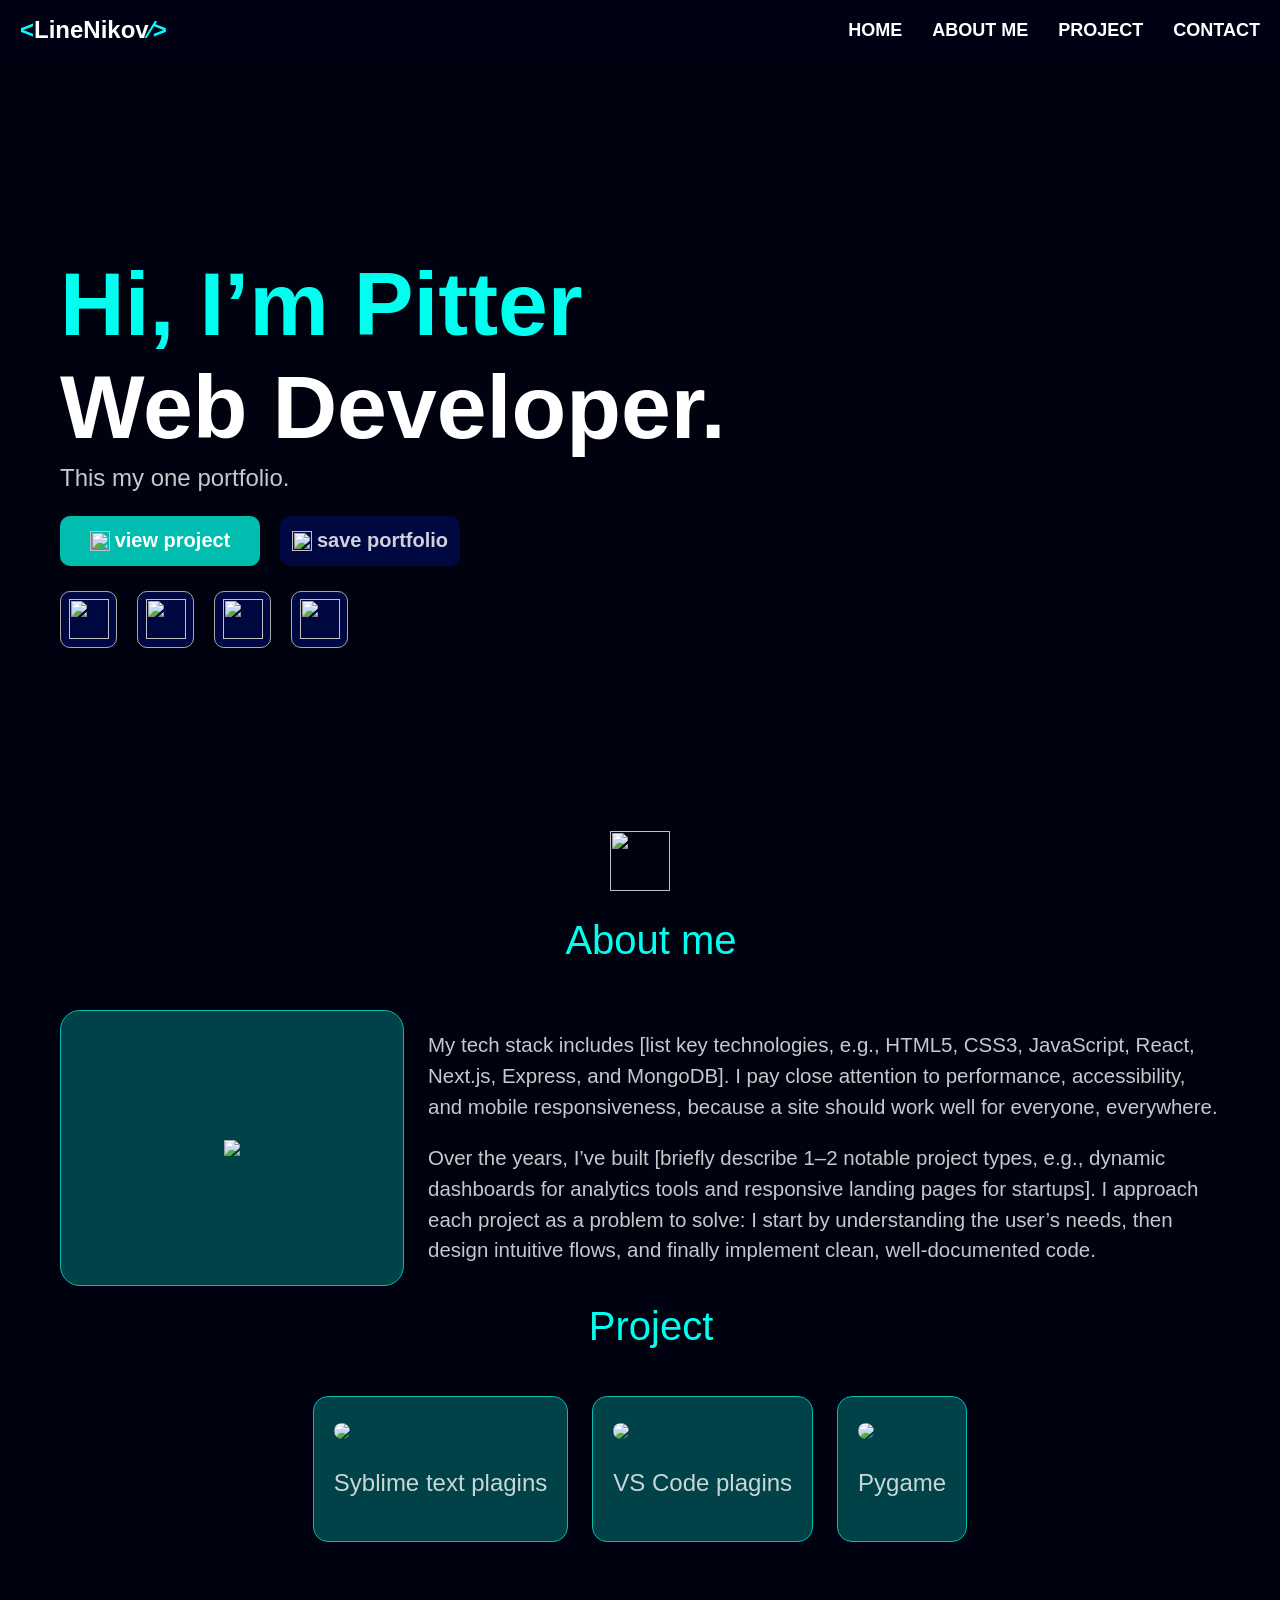
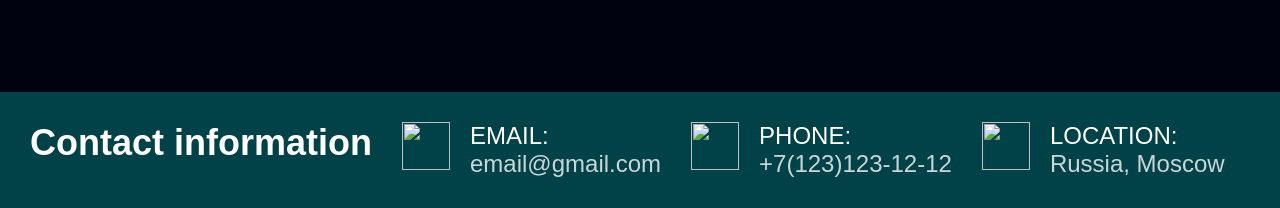
==== index.html @ 1b6acc27 "Add files via upload" ====
<!DOCTYPE html>
<html lang="en">
<head>
  <meta charset="UTF-8">
  <meta name="viewport" content="width=device-width, initial-scale=1.0">
  <link rel="stylesheet" href="style.css">
  <title>About Me</title>
</head>
<body>
  <header class="display-center header">
    <div class="header_container">
      <div class="left_header_block">
        <p><span style="color: aqua;">&#60;</span>LineNikov<span style="color: aqua;">&#8260;&#62;</span></p>
      </div>
      <div class="right_header_block">
        <a href="#home">HOME</a>
        <a href="#about-me">ABOUT ME</a>
        <a href="#project">PROJECT</a>
        <a href="#contact">CONTACT</a>
      </div>
      <div class="menu_header">
        <a id="menu" href="#">
          <img class="menu_img_header" src="img/icons8-меню-50.png">
        </a>
      </div>
    </div>
  </header>
  <div id="menu_block_id" class="menu_block">
    <div class="pointer-close" id="close">
      <img class="close_img" src="img/icons8-удалить-50.png">
    </div>
    <a href="#home">HOME</a>
    <a href="#about-me">ABOUT ME</a>
    <a href="#project">PROJECT</a>
    <a href="#contact">CONTACT</a>
  </div>
  <div id="home" class="block-1">
    <div class="left_block-1">
      <h1>Hi, I’m Pitter<br> <span style="color: #fff;"> Web Developer.</span></h1>
      <p>This my one portfolio.</p>
      <div class="container_button">
        <a class="display-center buttons btn" href="#"><img class="icon_button" src="img/icons8-стрелка-вправо-50.png">view project</a>
        <a class="display-center buttons save-button" href="#"><img class="icon_button" src="img/icons8-скачать-32.png">save portfolio</a>
      </div>
      <div class="icon_flex_block">
        <a class="display-center icon_block-1" href="#"><img class="icons" src="img/icons8-facebook-новый-64.png"></a>
        <a class="display-center icon_block-1" href="#"><img class="icons" src="img/icons8-github-48.png"></a>
        <a class="display-center icon_block-1" href="#"><img class="icons" src="img/icons8-вконтакте-50.png"></a>
        <a class="display-center icon_block-1" href="#"><img class="icons" src="img/icons8-линкедин-50.png"></a>
      </div>
    </div>
    <div class="right_block-1">
      <img class="img_block-1" src="img/img_right.png">
    </div>
    <div class="mouse_block">
      <img class="mouse_img" src="img/strelkabot.png">
    </div>
  </div>

  <div class="block-2">
    <div class="display-center text_block_anchor">
      <div id="about-me" class="tochka"></div>
      <p>About me</p>
    </div>
    <div class="person_block">
      <img class="person_img" src="img/person_imga.png">
    </div>
    <div class="text-block-2">
      <p>My tech stack includes [list key technologies, e.g., HTML5, CSS3, JavaScript, React, Next.js, Express, and MongoDB]. I pay close attention to performance, accessibility, and mobile responsiveness, because a site should work well for everyone, everywhere.</p>
      <p>Over the years, I’ve built [briefly describe 1–2 notable project types, e.g., dynamic dashboards for analytics tools and responsive landing pages for startups]. I approach each project as a problem to solve: I start by understanding the user’s needs, then design intuitive flows, and finally implement clean, well‑documented code.</p>
    </div>
  </div>

  <div class="block-3">
    <div class="display-center text_block_anchor">
      <div id="project" class="tochka"></div>
      <p>Project</p>
    </div>
    <div class="card">
      <img class="img_project" src="img/syblime_text_obloshka.jpg">
      <p>Syblime text plagins</p>
    </div>
    <div class="card">
      <img class="img_project" src="img/vs_code_obloshka.jpg">
      <p>VS Code plagins</p>
    </div>
    <div class="card">
      <img class="img_project" src="img/pygame_obloshka.jpg">
      <p>Pygame</p>
    </div>
  </div>

  <div class="contact-block">

    <div class="contact_container">
      <div id="contact" class="text_information">
        <h2>Contact information</h2>
      </div>

      <div class="box-contact">
        <img class="icon_contact" src="img/infa_1 (1).png">
        <div class="text_contact">
          <p><span style="color: #fff;">EMAIL:</span></p>
          <p>email@gmail.com</p>
        </div>
      </div>

      <div class="box-contact">
        <img class="icon_contact" src="img/infa_2 (1).png">
        <div class="text_contact">
          <p><span style="color: #fff;">PHONE:</span></p>
          <p>+7(123)123-12-12</p>
        </div>
      </div>

      <div class="box-contact">
        <img class="icon_contact" src="img/infa_4 (1).png">
        <div class="text_contact">
          <p><span style="color: #fff;">LOCATION:</span></p>
          <p>Russia, Moscow</p>
        </div>
      </div>

    </div>
  </div>
  <script>
    const menu_click = document.getElementById('menu')
    const menu_blocking = document.getElementById('menu_block_id')
    const close_click = document.getElementById('close')
    menu_click.addEventListener('click', function() {
      menu_blocking.style.display = 'flex'
    })
    close_click.addEventListener('click', function() {
      menu_blocking.style.display = 'none'
    })
  </script>
</body>
</html>
---- style.css ----
:root {
    --background-header: #000214;
    --background: #000210;
    --button: #00bdb0;
    --text: #00ffee;
    --text-dark: #ffffffc8;
}

html {
    scroll-behavior: smooth;
}
body {
    margin: 0;
    padding: 0;
    font-family: sans-serif;
    background-color: var(--background);
    color: #fff;
    font-size: clamp(18px, 5vw, 24px);
    color: var(--text-dark);
}
.header {
    width: 100%;
    background-color: var(--background-header);
    height: 60px;
    position: fixed;
    top: 0;
    z-index: 5;
}
.header_container {
    max-width: 1368px;
    width: 100%;
    display: flex;
    align-items: center;
    justify-content: space-between;
    padding: 0 20px;
}
.left_header_block p {
    color: #fff;
    font-size: 24px;
    font-weight: 600;
    margin: 0;
}
.right_header_block {
    display: flex;
    gap: 30px;
    font-size: 18px;
}
.right_header_block a {
    color: #fff;
    font-weight: 600;
    text-decoration: none;
    transition: color 0.25s ease;
}
.right_header_block a:hover {
    color: #ffffffcb;
}
.pointer-close {
    cursor: pointer;
}
.menu_img_header {
    width: 32px;
    height: 32px;
}
.block-1 {
    min-height: 100vh;
    display: flex;
    align-items: center;
    padding: 0 clamp(20px, 6vw, 60px);
}
.left_block-1 {
    white-space: nowrap;
}
.left_block-1 p {
    font-size: clamp(18px, 5vw, 24px);
    color: var(--text-dark);
    margin: 5px 0;
}
h1 {
    margin: 0;
    color: var(--text);
    font-size: clamp(42px, 7vw, 100px);
}
.container_button {
    margin-top: 24px;
    display: flex;
    gap: 20px;
    flex-wrap: wrap;
}
.buttons {
    color: #fff;
    border-radius: 10px;
    height: 50px;
    text-decoration: none;
    font-weight: 600;
    font-size: 20px;
    gap: 5px;
}
.btn {
    width: 200px;
    background-color: var(--button);
    transition: background-color 0.25s ease;
}
.btn:hover {
    background-color: #00b0a4;
}
.save-button {
    width: 180px;
    background-color: #000842;
    color: #ffffffd0;
    transition: background-color 0.25s ease;
}
.save-button:hover {
    background-color: #000835;
}
.icon_flex_block {
    display: flex;
    gap: 20px;
    margin-top: 25px;
}
.icon_block-1 {
    width: 55px;
    height: 55px;
    background-color: #000842;
    border: 1.5px solid rgb(168, 168, 168);
    border-radius: 10px;
    transition: all 0.25s ease;
}
.icon_block-1:hover {
    background-color: #00dbcc4b;
    border: 1.5px solid var(--button);
}
.icons {
    width: 40px;
    height: 40px;
}
.right_block-1 {
    position: relative;
    width: 100%;
    overflow: hidden;
    margin: 0 auto;
    display: flex;
    justify-content: center;
    align-items: center;
}
.img_block-1 {
    max-width: 700px;
    animation: img_curcle 10s infinite linear;
}
@keyframes img_curcle {
    0% {
        transform: rotate(0deg);
    }
    100% {
        transform: rotate(360deg);
    }
}
@media (max-width: 1550px) {
    .right_block-1 {
        display: none;
    }
}
.icon_button {
    width: 20px;
    height: 20px;
}
.mouse_block {
    position: absolute;
    left: 50%;
    bottom: -30px;
    transform: translate(-50%, -50%);
    animation: mouse_anim 2s infinite linear;
}
.mouse_img {
    width: 60px;
    height: 60px;
}
@keyframes mouse_anim {
    0%, 100% {
        transform: translate(-50%, -50%);
    }
    50% {
        transform: translate(-50%, calc(-50% - 15px));
    }
}
.menu_header {
    display: none;
}
@media (max-width: 768px) {
    .right_header_block {
        display: none;
    }
    .menu_header {
        display: block;
    }
    .mouse_img {
        width: 45px;
        height: 45px;
    }
    .header {
        height: 50px;
    }
}
.menu_block {
    display: none;
    justify-content: center;
    align-items: center;
    flex-direction: column;
    gap: 24px;
    background-color: var(--background-header);
    z-index: 10;
    height: 100vh;
    width: 100%;
    position: fixed;
    animation: menu_anim 0.4s ease;
    white-space: nowrap;
}
.menu_block a {
    color: #fff;
    text-decoration: none;
    font-size: 22px;
    font-weight: 600;
    transition: color 0.25s ease;
}
.menu_block a:hover {
    color: #ffffffae;
}
.close_img {
    position: absolute;
    top: 15px;
    right: 15px;
    width: 34px;
    height: 34px;
}
@keyframes menu_anim {
    0% {
        width: 30vw;
    }
}
.block-2 {
    display: flex;
    padding: 0 clamp(20px, 6vw, 60px);
    margin-top: 110px;
    gap: 24px;
    justify-content: center;
    position: relative;
}
.person_block {
    width: calc(100% - 40px);
    max-width: 400px;
    display: flex;
    justify-content: center;
    align-items: center;
    background-color: #00dbcc4b;
    border: 1.5px solid var(--button);
    border-radius: 20px;
    padding: 20px;
}
.person_img {
    max-width: 100%;
}
.text-block-2 p {
    font-size: clamp(18px, 1.6vw, 32px);
    line-height: 1.5;
}
.display-center {
    display: flex;
    justify-content: center;
    align-items: center;
}
.text_block_anchor {
    width: 200px;
    transform: translate(-50%, -50%);
    left: 50%;
    right: 50%;
    position: absolute;
    top: -70px;
    font-size: clamp(28px, 5vw, 40px);
    gap: 12px;
    color: #00ffee;
}
.tochka {
    width: 10px;
    height: 10px;
    border-radius: 50%;
    animation: tochka 3s infinite linear;
}
@keyframes tochka {
    0% {
        background-color: #00ffee;
    }
    50% {
        background-color: #000f80;
    }
    100% {
        background-color: #00ffee;
    }
}
@media (max-width: 1200px) {
    .block-2 {
        flex-direction: column;
    }
    .block-3 {
        flex-wrap: wrap;
    }
}
.block-3 {
    display: flex;
    padding: 0 clamp(20px, 6vw, 60px);
    margin-top: 110px;
    gap: 24px;
    justify-content: center;
    position: relative;
}
.card {
    max-width: 600px;
    background-color: #00dbcc4b;
    border: 1.5px solid var(--button);
    border-radius: 15px;
    cursor: pointer;
    transition: all 0.25s ease;
    padding: 20px;
}
.card:hover {
    transform: translate(0, -20px);
    box-shadow: 0 0 50px 1px rgba(0, 255, 255, 0.268);
}
.img_project {
    max-width: 100%;
    border-radius: 15px;
}
.contact-block {
    display: flex;
    margin-top: 150px;
    position: relative;
}
.contact_container {
    display: flex;
    flex-wrap: wrap;
    max-width: 100%;
    background-color: #00dbcc4b;
    padding: 30px;
    gap: 30px;
    width: 100%;
}
.box-contact {
    display: flex;
    gap: 20px;
}
.icon_contact {
    width: 48px;
    height: 48px;
}
.text_contact p {
    margin: 0;
}
.text_information h2 {
    margin: 0;
    color: #fff;
}
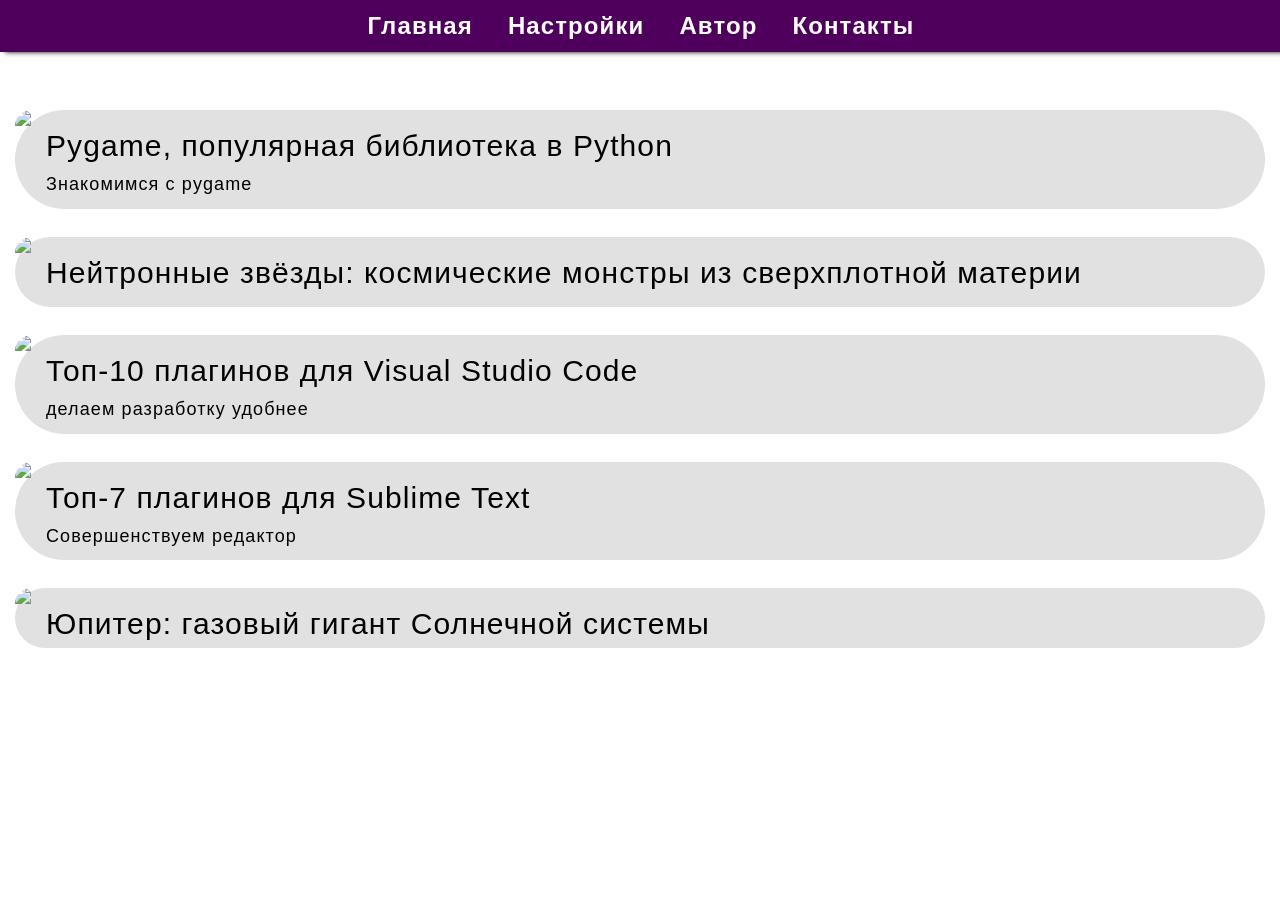
==== commit 52d83072: "Add files via upload" ====
--- a/index.html
+++ b/index.html
@@ -1,138 +1,104 @@
-<!DOCTYPE html>
-<html lang="en">
-<head>
-  <meta charset="UTF-8">
-  <meta name="viewport" content="width=device-width, initial-scale=1.0">
-  <link rel="stylesheet" href="style.css">
-  <title>About Me</title>
-</head>
-<body>
-  <header class="display-center header">
-    <div class="header_container">
-      <div class="left_header_block">
-        <p><span style="color: aqua;">&#60;</span>LineNikov<span style="color: aqua;">&#8260;&#62;</span></p>
-      </div>
-      <div class="right_header_block">
-        <a href="#home">HOME</a>
-        <a href="#about-me">ABOUT ME</a>
-        <a href="#project">PROJECT</a>
-        <a href="#contact">CONTACT</a>
-      </div>
-      <div class="menu_header">
-        <a id="menu" href="#">
-          <img class="menu_img_header" src="img/icons8-меню-50.png">
-        </a>
-      </div>
-    </div>
-  </header>
-  <div id="menu_block_id" class="menu_block">
-    <div class="pointer-close" id="close">
-      <img class="close_img" src="img/icons8-удалить-50.png">
-    </div>
-    <a href="#home">HOME</a>
-    <a href="#about-me">ABOUT ME</a>
-    <a href="#project">PROJECT</a>
-    <a href="#contact">CONTACT</a>
-  </div>
-  <div id="home" class="block-1">
-    <div class="left_block-1">
-      <h1>Hi, I’m Pitter<br> <span style="color: #fff;"> Web Developer.</span></h1>
-      <p>This my one portfolio.</p>
-      <div class="container_button">
-        <a class="display-center buttons btn" href="#"><img class="icon_button" src="img/icons8-стрелка-вправо-50.png">view project</a>
-        <a class="display-center buttons save-button" href="#"><img class="icon_button" src="img/icons8-скачать-32.png">save portfolio</a>
-      </div>
-      <div class="icon_flex_block">
-        <a class="display-center icon_block-1" href="#"><img class="icons" src="img/icons8-facebook-новый-64.png"></a>
-        <a class="display-center icon_block-1" href="#"><img class="icons" src="img/icons8-github-48.png"></a>
-        <a class="display-center icon_block-1" href="#"><img class="icons" src="img/icons8-вконтакте-50.png"></a>
-        <a class="display-center icon_block-1" href="#"><img class="icons" src="img/icons8-линкедин-50.png"></a>
-      </div>
-    </div>
-    <div class="right_block-1">
-      <img class="img_block-1" src="img/img_right.png">
-    </div>
-    <div class="mouse_block">
-      <img class="mouse_img" src="img/strelkabot.png">
-    </div>
-  </div>
-
-  <div class="block-2">
-    <div class="display-center text_block_anchor">
-      <div id="about-me" class="tochka"></div>
-      <p>About me</p>
-    </div>
-    <div class="person_block">
-      <img class="person_img" src="img/person_imga.png">
-    </div>
-    <div class="text-block-2">
-      <p>My tech stack includes [list key technologies, e.g., HTML5, CSS3, JavaScript, React, Next.js, Express, and MongoDB]. I pay close attention to performance, accessibility, and mobile responsiveness, because a site should work well for everyone, everywhere.</p>
-      <p>Over the years, I’ve built [briefly describe 1–2 notable project types, e.g., dynamic dashboards for analytics tools and responsive landing pages for startups]. I approach each project as a problem to solve: I start by understanding the user’s needs, then design intuitive flows, and finally implement clean, well‑documented code.</p>
-    </div>
-  </div>
-
-  <div class="block-3">
-    <div class="display-center text_block_anchor">
-      <div id="project" class="tochka"></div>
-      <p>Project</p>
-    </div>
-    <div class="card">
-      <img class="img_project" src="img/syblime_text_obloshka.jpg">
-      <p>Syblime text plagins</p>
-    </div>
-    <div class="card">
-      <img class="img_project" src="img/vs_code_obloshka.jpg">
-      <p>VS Code plagins</p>
-    </div>
-    <div class="card">
-      <img class="img_project" src="img/pygame_obloshka.jpg">
-      <p>Pygame</p>
-    </div>
-  </div>
-
-  <div class="contact-block">
-
-    <div class="contact_container">
-      <div id="contact" class="text_information">
-        <h2>Contact information</h2>
-      </div>
-
-      <div class="box-contact">
-        <img class="icon_contact" src="img/infa_1 (1).png">
-        <div class="text_contact">
-          <p><span style="color: #fff;">EMAIL:</span></p>
-          <p>email@gmail.com</p>
-        </div>
-      </div>
-
-      <div class="box-contact">
-        <img class="icon_contact" src="img/infa_2 (1).png">
-        <div class="text_contact">
-          <p><span style="color: #fff;">PHONE:</span></p>
-          <p>+7(123)123-12-12</p>
-        </div>
-      </div>
-
-      <div class="box-contact">
-        <img class="icon_contact" src="img/infa_4 (1).png">
-        <div class="text_contact">
-          <p><span style="color: #fff;">LOCATION:</span></p>
-          <p>Russia, Moscow</p>
-        </div>
-      </div>
-
-    </div>
-  </div>
-  <script>
-    const menu_click = document.getElementById('menu')
-    const menu_blocking = document.getElementById('menu_block_id')
-    const close_click = document.getElementById('close')
-    menu_click.addEventListener('click', function() {
-      menu_blocking.style.display = 'flex'
-    })
-    close_click.addEventListener('click', function() {
-      menu_blocking.style.display = 'none'
-    })
-  </script>
-</body>
+<!DOCTYPE html>
+<html lang="en">
+<head>
+  <meta charset="UTF-8">
+  <meta name="viewport" content="width=device-width, initial-scale=1.0">
+  <link rel="stylesheet" href="style.css">
+  <link rel="shortcut icon" href="img/free-icon-web-3694372.png" />
+  <title>Главная</title>
+</head>
+<body>
+  <header>
+    <a href="index.html">Главная</a>
+    <div class="header_contact_box">
+      <input class="non_checkbox" type="checkbox" id="toggle-3">
+      <label class="header_text_label" for="toggle-3">Настройки</label>
+      <div class="contack_container">
+        <label class="close_window" for="toggle-3">
+          <img class="img_block_info" src="img/close_windows.png">
+        </label>
+        <p style="margin-top: 5px;">Я не владею javascript</p>
+        <img class="header_mem" src="img/mem_cat_2.webp">
+      </div>
+    </div>
+    <a class="header_text_label" href="about_me.html">Автор</a>
+    <div class="header_contact_box">
+      <input class="non_checkbox" type="checkbox" id="toggle-1">
+      <label class="header_text_label" for="toggle-1">Контакты</label>
+      <div class="contack_container">
+        <label class="close_window" for="toggle-1">
+          <img class="img_block_info" src="img/close_windows.png">
+        </label>
+        <p style="margin-right: 40px;">EMAIL: ferymgan@gmail.com</p>
+        <p>TEL: +7(123)123-12-12</p>
+      </div>
+    </div>
+  </header>
+  <div class="header_min_720px">
+    <a href="index.html"><img class="icons_header" src="img/home.png"></a>
+    <div class="header_contact_box">
+      <input class="non_checkbox" type="checkbox" id="min-toggle-1">
+      <label class="header_text_label" for="min-toggle-1"><img class="icons_header" src="img/sitings.png"></label>
+      <div class="contack_container">
+        <label class="close_window" for="min-toggle-1">
+          <img class="img_block_info" src="img/close_windows.png">
+        </label>
+        <p style="margin-top: 5px;">Я не владею javascript</p>
+        <img class="header_mem" src="img/mem_cat_2.webp">
+      </div>
+    </div>
+    <a href="about_me.html"><img class="icons_header" src="img/infa.png"></a>
+    <div class="header_contact_box">
+      <input class="non_checkbox" type="checkbox" id="min-toggle-2">
+      <label class="header_text_label" for="min-toggle-2"><img class="icons_header" src="img/contact.png"></label>
+      <div class="contack_container">
+        <label class="close_window" for="min-toggle-2">
+          <img class="img_block_info" src="img/close_windows.png">
+        </label>
+        <p style="margin-right: 40px;">EMAIL: ferymgan@gmail.com</p>
+        <p>TEL: +7(123)123-12-12</p>
+      </div>
+    </div>
+  </div>
+  <div class="glav_content">
+    <a class="glav_container" href="pygame_s.html">
+      <img class="obloshka_glav" src="img/pygame_obloshka.jpg">
+      <div>
+        <p>Pygame, популярная библиотека в Python</p>
+        <div class="text_p_container"><p>Знакомимся с pygame</p></div>
+      </div>
+    </a>
+    <a class="glav_container" href="netron_stars.html">
+      <img class="obloshka_glav" src="img/netron_star.jpg">
+      <div>
+        <p>Нейтронные звёзды: космические монстры из сверхплотной материи</p>
+        <div class="text_p_container"><p></p></div>
+      </div>
+    </a>
+    <a class="glav_container" href="vs_code_plagins.html">
+      <img class="obloshka_glav" src="img/vs_code_obloshka.jpg">
+      <div>
+        <p>Топ‑10 плагинов для Visual Studio Code</p>
+        <div class="text_p_container"><p>делаем разработку удобнее</p></div>
+      </div>
+    </a>
+    <a class="glav_container" href="syblime_plagins.html">
+      <img class="obloshka_glav" src="img/syblime_text_obloshka.jpg" loading="lazy">
+      <div>
+        <p>Топ‑7 плагинов для Sublime Text</p>
+        <div class="text_p_container"><p>Совершенствуем редактор</p></div>
+      </div>
+    </a>
+    <a class="glav_container" href="jupiter_s.html">
+      <img class="obloshka_glav" src="img/jupiter_obloshka.jpg" loading="lazy">
+      <div>
+        <p>Юпитер: газовый гигант Солнечной системы</p>
+        <div class="text_p_container"></div>
+      </div>
+    </a>
+  </div>
+  <footer>
+    
+  </footer>
+</body>
 </html>
--- a/style.css
+++ b/style.css
@@ -1,359 +1,443 @@
-:root {
-    --background-header: #000214;
-    --background: #000210;
-    --button: #00bdb0;
-    --text: #00ffee;
-    --text-dark: #ffffffc8;
-}
-
-html {
-    scroll-behavior: smooth;
-}
 body {
     margin: 0;
     padding: 0;
     font-family: sans-serif;
-    background-color: var(--background);
-    color: #fff;
-    font-size: clamp(18px, 5vw, 24px);
-    color: var(--text-dark);
-}
-.header {
+    line-height: 1.6;
+    letter-spacing: 1.1px;
+}
+header {
+    display: none;
+}
+@media (min-width: 720px) {
+    header {
+        width: 100%;
+        display: flex;
+        justify-content: center;
+        align-items: center;
+        height: 50px;
+        padding: 1px;
+        gap: 35px;
+        background-color: rgb(78, 0, 92);
+        box-shadow: 5px 0 5px 0 black;
+        position: fixed;
+        top: 0;
+    }
+    header a {
+        color: white;
+        text-decoration: none;
+        font-family: sans-serif;
+        font-weight: 600;
+        font-size: clamp(16px, 4vw, 24px);
+    }
+    header a:hover {
+        color: rgba(255, 255, 255, 0.838);
+    }
+}
+.header_min_720px {
+    display: none;
+}
+@media (max-width: 720px) {
+    .header_min_720px {
+        width: 100%;
+        display: flex;
+        justify-content: space-around;
+        align-items: center;
+        height: 48px;
+        padding: 1px;
+        gap: 35px;
+        background-color: rgb(78, 0, 92);
+        box-shadow: 5px 0 5px 0 black;
+        position: fixed;
+        top: 0;
+    }
+    .icons_header {
+        width: 36px;
+        height: 36px;
+    }
+}
+.content {
+    max-width: 1000px;
+    padding: 15px;
+    margin-left: auto;
+    margin-right: auto;
+    font-size: 1.35rem;
+    margin-top: 60px;
+}
+.redactor_text {
+    padding: 20px 30px;
+    background-color: rgb(78, 0, 92);
+    color: white;
+    border-radius: 30px;
+    overflow-x: auto;
+    overflow-y: hidden;
+    white-space: nowrap;
+}
+.redactor_text p {
+    margin: 0;
+}
+.blue_text {
+    color: lightblue;
+}
+h3 {
+    margin-bottom: 0;
+}
+.int_text {
+    color: rgba(255, 255, 0, 0.828);
+}
+.red_text {
+    color: rgb(240, 76, 76);
+}
+.bool_text {
+    color: rgb(211, 80, 255);
+}
+.orange_text {
+    color: orange;
+}
+.func_text {
+    color: mediumspringgreen;
+}
+.glav_content {
+    max-width: 1700px;
+    margin-top: 110px;
+    margin-left: auto;
+    margin-right: auto;
+    padding: 0 15px 0 15px;
+}
+.glav_container {
+    display: flex;
+    margin-top: 28px;
+}
+@media (min-width: 1320px) {
+    .glav_content {
+        padding: 0 25px 0 25px;
+    }
+    .glav_container {
+        max-width: 1700px;
+        background-color: #e5e5e5;
+        border-radius: 70px;
+        transition: box-shadow .25s;
+        padding-right: 42px;
+        margin-top: 40px;
+    }
+    .obloshka_glav {
+        max-width: 500px;
+        border-radius: 70px 0 0 70px;
+        margin-right: 30px;
+        object-fit: cover;
+    }
+    .glav_container p {
+        color: #1b2b4c;
+        font-size: 52px;
+        margin-bottom: 0;
+        margin-top: 12px;
+    }
+    .text_p_container p {
+        font-size: 26px;
+        margin-top: 0;
+        margin-bottom: 10px;
+    }
+}
+@media (max-width: 860px) and (min-width: 720px) {
+    .glav_container p {
+        color: #1b2b4c;
+        font-size: 28px;
+        font-weight: 400;
+        margin-bottom: 0;
+    }
+    .text_p_container p {
+        font-size: 18px;
+        margin-top: 0;
+        margin-bottom: 15px;
+    }
+}
+@media (max-width: 719px) {
+    .glav_container {
+        flex-direction: column;
+        max-width: 500px;
+        background-color: #e5e5e5;
+        border-radius: 50px;
+        transition: box-shadow 0.3s;
+        margin-left: auto;
+        margin-right: auto;
+    }
+    .obloshka_glav {
+        width: 100%;
+        border-radius: 50px 50px 0 0;
+        margin-right: 30px;
+    }
+    .glav_container p {
+        color: #1b2b4c;
+        font-size: 18px;
+        margin: 20px;
+        margin-bottom: 0;
+        margin-top: 10px;
+    }
+    .text_p_container p {
+        font-size: 14px;
+        margin-top: 0;
+        margin-bottom: 25px;
+        margin-left: 20px;
+        margin-right: 20px;
+    }
+    .content {
+        font-size: 1rem;
+    }
+    .box_footer p {
+        font-size: 0.72rem;
+    }
+}
+.glav_container:hover {
+    box-shadow: 0 0 20px 1px rgb(189, 189, 189);
+}
+.glav_content a {
+    text-decoration: none;
+}
+.gorizontaly_block {
+    display: flex;
+    background-color: rgb(78, 0, 92);
+    height: 4px;
+    margin: 10px 0 10px 0;
+    border-radius: 50px;
+}
+footer {
+    max-width: 1000px;
+    padding: 15px;
+    margin-left: auto;
+    margin-right: auto;
+    font-size: 1.0rem;
+    margin-top: 60px;
+}
+.footer_conteiner {
+    display: flex;
+    flex-wrap: wrap;
+    gap: 30px;
+}
+.box_footer p {
+    margin: 0;
+}
+h3 {
+    margin-bottom: 0;
+}
+.ul_gap_s li {
+    margin-bottom: 14px;
+}
+.stat_obloshka {
     width: 100%;
-    background-color: var(--background-header);
-    height: 60px;
+    max-width: 100%;
+    border-radius: 50px;
+}
+.fon_text {
+    background-color: rgb(158, 158, 158);
+    border-radius: 8px;
+    color: white;
+    padding: 2px 8px 2px 8px;
+    border: 1px solid rgb(209, 208, 208);
+}
+.text_margnin_p p {
+    margin-top: 0px;
+    margin-bottom: 5px;
+}
+.text_margnin_p h3 {
+    margin-bottom: 6px;
+}
+.img_content {
+    max-width: 100%;
+    border-radius: 10px;
+    margin-bottom: 5px;
+}
+@media (min-width: 720px) {
+    .button_content {
+        display: flex;
+        justify-content: center;
+        align-items: center;
+        width: 200px;
+        height: 50px;
+        margin-top: 15px;
+        margin-bottom: 15px;
+        background-color: rgb(78, 0, 92);
+        transition: box-shadow 0.25s;
+        border-radius: 15px;
+        color: white;
+        font-size: 23px;
+        text-decoration: none;
+    }
+}
+@media (max-width: 720px) {
+    .button_content {
+        display: flex;
+        justify-content: center;
+        align-items: center;
+        height: 42px;
+        margin-top: 15px;
+        margin-bottom: 15px;
+        background-color: rgb(78, 0, 92);
+        transition: box-shadow 0.25s;
+        border-radius: 15px;
+        color: white;
+        font-size: 22px;
+        text-decoration: none;
+    }
+}
+.button_content:hover {
+    box-shadow: 0 0 10px 1px rgb(78, 0, 92);
+}
+@media (min-width: 720px) and (max-width: 800px) {
+    .glav_container p {
+        font-size: 25px !important;
+    }
+    .text_p_container p {
+        font-size: 15px !important;
+    }
+    .obloshka_glav {
+        max-width: 350px !important;
+    }
+    .content {
+        font-size: 1.15rem;
+    }
+}
+@media (min-width: 720px) and (max-width: 1320px) {
+    .glav_container {
+        max-width: 1400px;
+        background-color: rgb(225, 225, 225);
+        border-radius: 60px;
+        transition: box-shadow .25s;
+        padding-right: 5px;
+    }
+    .obloshka_glav {
+        max-width: 400px;
+        border-radius: 60px 0 0 60px;
+        margin-right: 15px;
+        object-fit: cover;
+    }
+    .glav_container p {
+        color: black;
+        font-size: 30px;
+        font-weight: 400;
+        margin-bottom: 0;
+        margin-top: 12px;
+    }
+    .text_p_container p {
+        font-size: 18px;
+        margin-top: 0;
+        margin-bottom: 10px;
+    }
+}
+.poxosh_stat_content {
+    display: none;
+}
+.text_p_stat_content {
+    display: none;
+}
+@media (min-width: 1320px) {
+    .poxosh_stat_content {
+        display: flex;
+        justify-content: center;
+        margin: 0 60px 0 60px;
+        gap: 50px;
+    }
+    .poxosh_stat_content a {
+        text-decoration: none;
+        color: black;
+    }
+    .stat_block_content {
+        flex-direction: column;
+        max-width: 550px;
+        background-color: #e5e5e5;
+        border-radius: 50px;
+        transition: transform 0.25s;
+        padding-bottom: 10px;
+    }
+    .stat_block_content:hover {
+        transform: scale(1.1);
+    }
+    .stat_block_content p {
+        margin: 0 25px 0 25px;
+        font-size: 30px;
+        text-decoration: none;
+        color: #1b2b4c;
+    }
+    .stat_obloshka_content {
+        width: 100%;
+        border-radius: 50px 50px 0 0;
+        margin-right: 30px;
+    }
+    .stat_block_content_1 {
+        font-size: 16px;
+        text-decoration: none;
+    }
+    .text_p_stat_content {
+        display: block;
+        font-size: 75px;
+        margin-left: 110px;
+        color: rgba(68, 6, 79, 0.848);
+    }
+}
+.header_text_label {
+    color: white;
+    text-decoration: none;
+    font-family: sans-serif;
+    font-weight: 600;
+    font-size: clamp(16px, 4vw, 24px);
+    cursor: pointer;
+}
+.header_text_label:hover {
+    color: rgba(255, 255, 255, 0.838);
+}
+@media (max-width: 720px) {
+    .contack_container {
+        font-size: 16px !important;
+        min-width: 300px;
+        padding: 5px 12px !important;
+    }
+}
+.contack_container {
+    display: none;
+    max-width: 600px;
+    background-color: white;
+    border-radius: 15px;
+    box-shadow: 0 0 20px 1px rgba(0, 0, 0, 0.469);
+    padding: 5px 20px;
     position: fixed;
-    top: 0;
-    z-index: 5;
-}
-.header_container {
-    max-width: 1368px;
-    width: 100%;
-    display: flex;
-    align-items: center;
-    justify-content: space-between;
-    padding: 0 20px;
-}
-.left_header_block p {
-    color: #fff;
-    font-size: 24px;
-    font-weight: 600;
-    margin: 0;
-}
-.right_header_block {
-    display: flex;
-    gap: 30px;
-    font-size: 18px;
-}
-.right_header_block a {
-    color: #fff;
-    font-weight: 600;
-    text-decoration: none;
-    transition: color 0.25s ease;
-}
-.right_header_block a:hover {
-    color: #ffffffcb;
-}
-.pointer-close {
-    cursor: pointer;
-}
-.menu_img_header {
-    width: 32px;
-    height: 32px;
-}
-.block-1 {
-    min-height: 100vh;
-    display: flex;
-    align-items: center;
-    padding: 0 clamp(20px, 6vw, 60px);
-}
-.left_block-1 {
-    white-space: nowrap;
-}
-.left_block-1 p {
-    font-size: clamp(18px, 5vw, 24px);
-    color: var(--text-dark);
-    margin: 5px 0;
-}
-h1 {
-    margin: 0;
-    color: var(--text);
-    font-size: clamp(42px, 7vw, 100px);
-}
-.container_button {
-    margin-top: 24px;
-    display: flex;
-    gap: 20px;
-    flex-wrap: wrap;
-}
-.buttons {
-    color: #fff;
-    border-radius: 10px;
-    height: 50px;
-    text-decoration: none;
-    font-weight: 600;
-    font-size: 20px;
-    gap: 5px;
-}
-.btn {
-    width: 200px;
-    background-color: var(--button);
-    transition: background-color 0.25s ease;
-}
-.btn:hover {
-    background-color: #00b0a4;
-}
-.save-button {
-    width: 180px;
-    background-color: #000842;
-    color: #ffffffd0;
-    transition: background-color 0.25s ease;
-}
-.save-button:hover {
-    background-color: #000835;
-}
-.icon_flex_block {
-    display: flex;
-    gap: 20px;
-    margin-top: 25px;
-}
-.icon_block-1 {
-    width: 55px;
-    height: 55px;
-    background-color: #000842;
-    border: 1.5px solid rgb(168, 168, 168);
-    border-radius: 10px;
-    transition: all 0.25s ease;
-}
-.icon_block-1:hover {
-    background-color: #00dbcc4b;
-    border: 1.5px solid var(--button);
-}
-.icons {
+    font-size: 22px;
+    top: 50%;
+    left: 50%;
+    transform: translate(-50%, -50%);
+}
+.non_checkbox {
+    display: none;
+}
+#toggle-1:checked ~ .contack_container {
+    display: block;
+}
+#toggle-1:checked ~ .header_text_label {
+    color: rgba(255, 255, 255, 0.838);
+}
+.close_window {
     width: 40px;
     height: 40px;
-}
-.right_block-1 {
-    position: relative;
-    width: 100%;
-    overflow: hidden;
-    margin: 0 auto;
-    display: flex;
-    justify-content: center;
-    align-items: center;
-}
-.img_block-1 {
-    max-width: 700px;
-    animation: img_curcle 10s infinite linear;
-}
-@keyframes img_curcle {
-    0% {
-        transform: rotate(0deg);
-    }
-    100% {
-        transform: rotate(360deg);
-    }
-}
-@media (max-width: 1550px) {
-    .right_block-1 {
-        display: none;
-    }
-}
-.icon_button {
-    width: 20px;
-    height: 20px;
-}
-.mouse_block {
-    position: absolute;
-    left: 50%;
-    bottom: -30px;
-    transform: translate(-50%, -50%);
-    animation: mouse_anim 2s infinite linear;
-}
-.mouse_img {
-    width: 60px;
-    height: 60px;
-}
-@keyframes mouse_anim {
-    0%, 100% {
-        transform: translate(-50%, -50%);
-    }
-    50% {
-        transform: translate(-50%, calc(-50% - 15px));
-    }
-}
-.menu_header {
-    display: none;
-}
-@media (max-width: 768px) {
-    .right_header_block {
-        display: none;
-    }
-    .menu_header {
-        display: block;
-    }
-    .mouse_img {
-        width: 45px;
-        height: 45px;
-    }
-    .header {
-        height: 50px;
-    }
-}
-.menu_block {
-    display: none;
-    justify-content: center;
-    align-items: center;
-    flex-direction: column;
-    gap: 24px;
-    background-color: var(--background-header);
-    z-index: 10;
-    height: 100vh;
-    width: 100%;
     position: fixed;
-    animation: menu_anim 0.4s ease;
-    white-space: nowrap;
-}
-.menu_block a {
-    color: #fff;
-    text-decoration: none;
-    font-size: 22px;
-    font-weight: 600;
-    transition: color 0.25s ease;
-}
-.menu_block a:hover {
-    color: #ffffffae;
-}
-.close_img {
-    position: absolute;
-    top: 15px;
-    right: 15px;
-    width: 34px;
-    height: 34px;
-}
-@keyframes menu_anim {
-    0% {
-        width: 30vw;
-    }
-}
-.block-2 {
-    display: flex;
-    padding: 0 clamp(20px, 6vw, 60px);
-    margin-top: 110px;
-    gap: 24px;
-    justify-content: center;
-    position: relative;
-}
-.person_block {
-    width: calc(100% - 40px);
-    max-width: 400px;
-    display: flex;
-    justify-content: center;
-    align-items: center;
-    background-color: #00dbcc4b;
-    border: 1.5px solid var(--button);
-    border-radius: 20px;
-    padding: 20px;
-}
-.person_img {
+    right: 5px;
+    cursor: pointer;
+}
+.img_block_info {
+    width: 40px;
+    height: 40px;
+}
+.header_mem {
+    border-radius: 15px;
     max-width: 100%;
-}
-.text-block-2 p {
-    font-size: clamp(18px, 1.6vw, 32px);
-    line-height: 1.5;
-}
-.display-center {
-    display: flex;
-    justify-content: center;
-    align-items: center;
-}
-.text_block_anchor {
-    width: 200px;
-    transform: translate(-50%, -50%);
-    left: 50%;
-    right: 50%;
-    position: absolute;
-    top: -70px;
-    font-size: clamp(28px, 5vw, 40px);
-    gap: 12px;
-    color: #00ffee;
-}
-.tochka {
-    width: 10px;
-    height: 10px;
-    border-radius: 50%;
-    animation: tochka 3s infinite linear;
-}
-@keyframes tochka {
-    0% {
-        background-color: #00ffee;
-    }
-    50% {
-        background-color: #000f80;
-    }
-    100% {
-        background-color: #00ffee;
-    }
-}
-@media (max-width: 1200px) {
-    .block-2 {
-        flex-direction: column;
-    }
-    .block-3 {
-        flex-wrap: wrap;
-    }
-}
-.block-3 {
-    display: flex;
-    padding: 0 clamp(20px, 6vw, 60px);
-    margin-top: 110px;
-    gap: 24px;
-    justify-content: center;
-    position: relative;
-}
-.card {
-    max-width: 600px;
-    background-color: #00dbcc4b;
-    border: 1.5px solid var(--button);
-    border-radius: 15px;
-    cursor: pointer;
-    transition: all 0.25s ease;
-    padding: 20px;
-}
-.card:hover {
-    transform: translate(0, -20px);
-    box-shadow: 0 0 50px 1px rgba(0, 255, 255, 0.268);
-}
-.img_project {
-    max-width: 100%;
-    border-radius: 15px;
-}
-.contact-block {
-    display: flex;
-    margin-top: 150px;
-    position: relative;
-}
-.contact_container {
-    display: flex;
-    flex-wrap: wrap;
-    max-width: 100%;
-    background-color: #00dbcc4b;
-    padding: 30px;
-    gap: 30px;
-    width: 100%;
-}
-.box-contact {
-    display: flex;
-    gap: 20px;
-}
-.icon_contact {
-    width: 48px;
-    height: 48px;
-}
-.text_contact p {
-    margin: 0;
-}
-.text_information h2 {
-    margin: 0;
-    color: #fff;
+    margin-left: auto;
+    margin-right: auto;
+}
+#toggle-3:checked ~ .contack_container {
+    display: block;
+}
+#toggle-3:checked ~ .header_text_label {
+    color: rgba(255, 255, 255, 0.838);
+}
+#min-toggle-1:checked ~ .contack_container {
+    display: block;
+}
+#min-toggle-2:checked ~ .contack_container {
+    display: block;
 }
